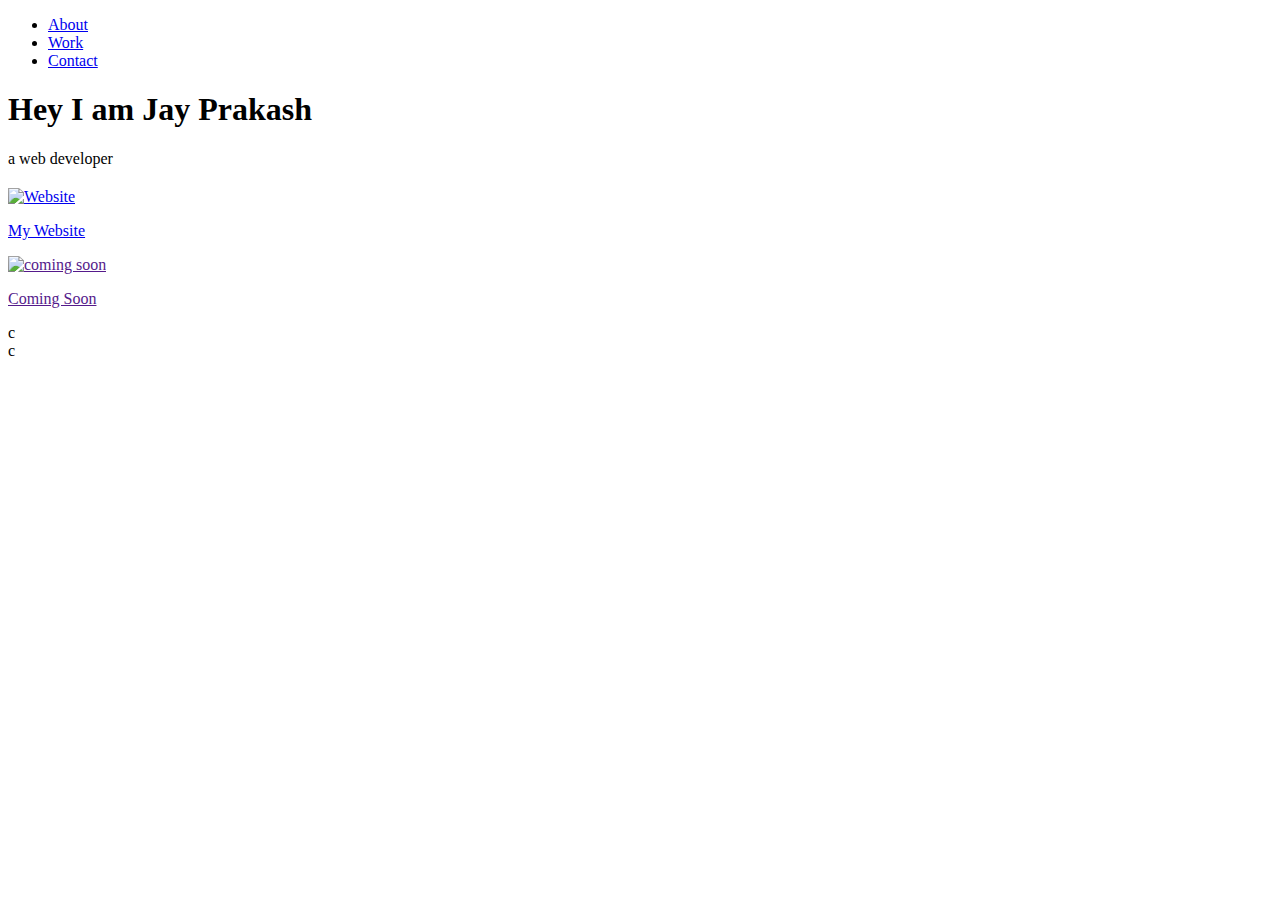
==== fcc-project-portfolio/index.html @ 840470c5 "25-11-2021" ====
<!DOCTYPE html>
<html lang="en">
<head>
    <meta charset="UTF-8">
    <meta http-equiv="X-UA-Compatible" content="IE=edge">
    <meta name="viewport" content="width=device-width, initial-scale=1.0">
    <link rel="stylesheet" href="css/style.css">
    <link rel="shortcut icon" href="favicon.png" type="image/x-icon">
    <link rel="apple-touch-icon" href="favicon.png">
    <title>Jay Prakash | Portfolio</title>
</head>
<body>
    <nav id="navbar">
        <ul class="nav-list">
            <li>
                <a href="#welcome-section">About</a>
            </li>
            <li>
                <a href="#projects">Work</a>
            </li>
            <li>
                <a href="#contact">Contact</a>
            </li>
        </ul>
    </nav>
    <section id="welcome-section">
        <h1>Hey I am Jay Prakash</h1>
        <p>a web developer</p>
    </section>
    <section id="projects">
        <h2></h2>
        <div class="project-tile">
            <a href="https://jaysingh9518.github.io/">
                <img src="https://drive.google.com/file/d/11zjU4JUjsTBZJ648K1WMdARrREolGznh/view?usp=sharing" alt="Website">
                <p>My Website</p>
            </a>
        </div>
        <div class="project-tile">
            <a href="">
                <img src="https://media.istockphoto.com/vectors/geometric-banner-megaphone-with-coming-soon-bubble-loudspeaker-modern-vector-id1181378326?k=20&m=1181378326&s=612x612&w=0&h=FUstjwTm6ZOYSHkusiHSsPHUV7kSGDnmRF18QDy-AO8=" alt="coming soon">
                <p>Coming Soon</p>
            </a>
        </div>
        <div class="project-tile">c</div>
        <div class="project-tile">c</div>
    </section>
    <section id="contact">
        <h2></h2>

    </section>
</body>
</html>
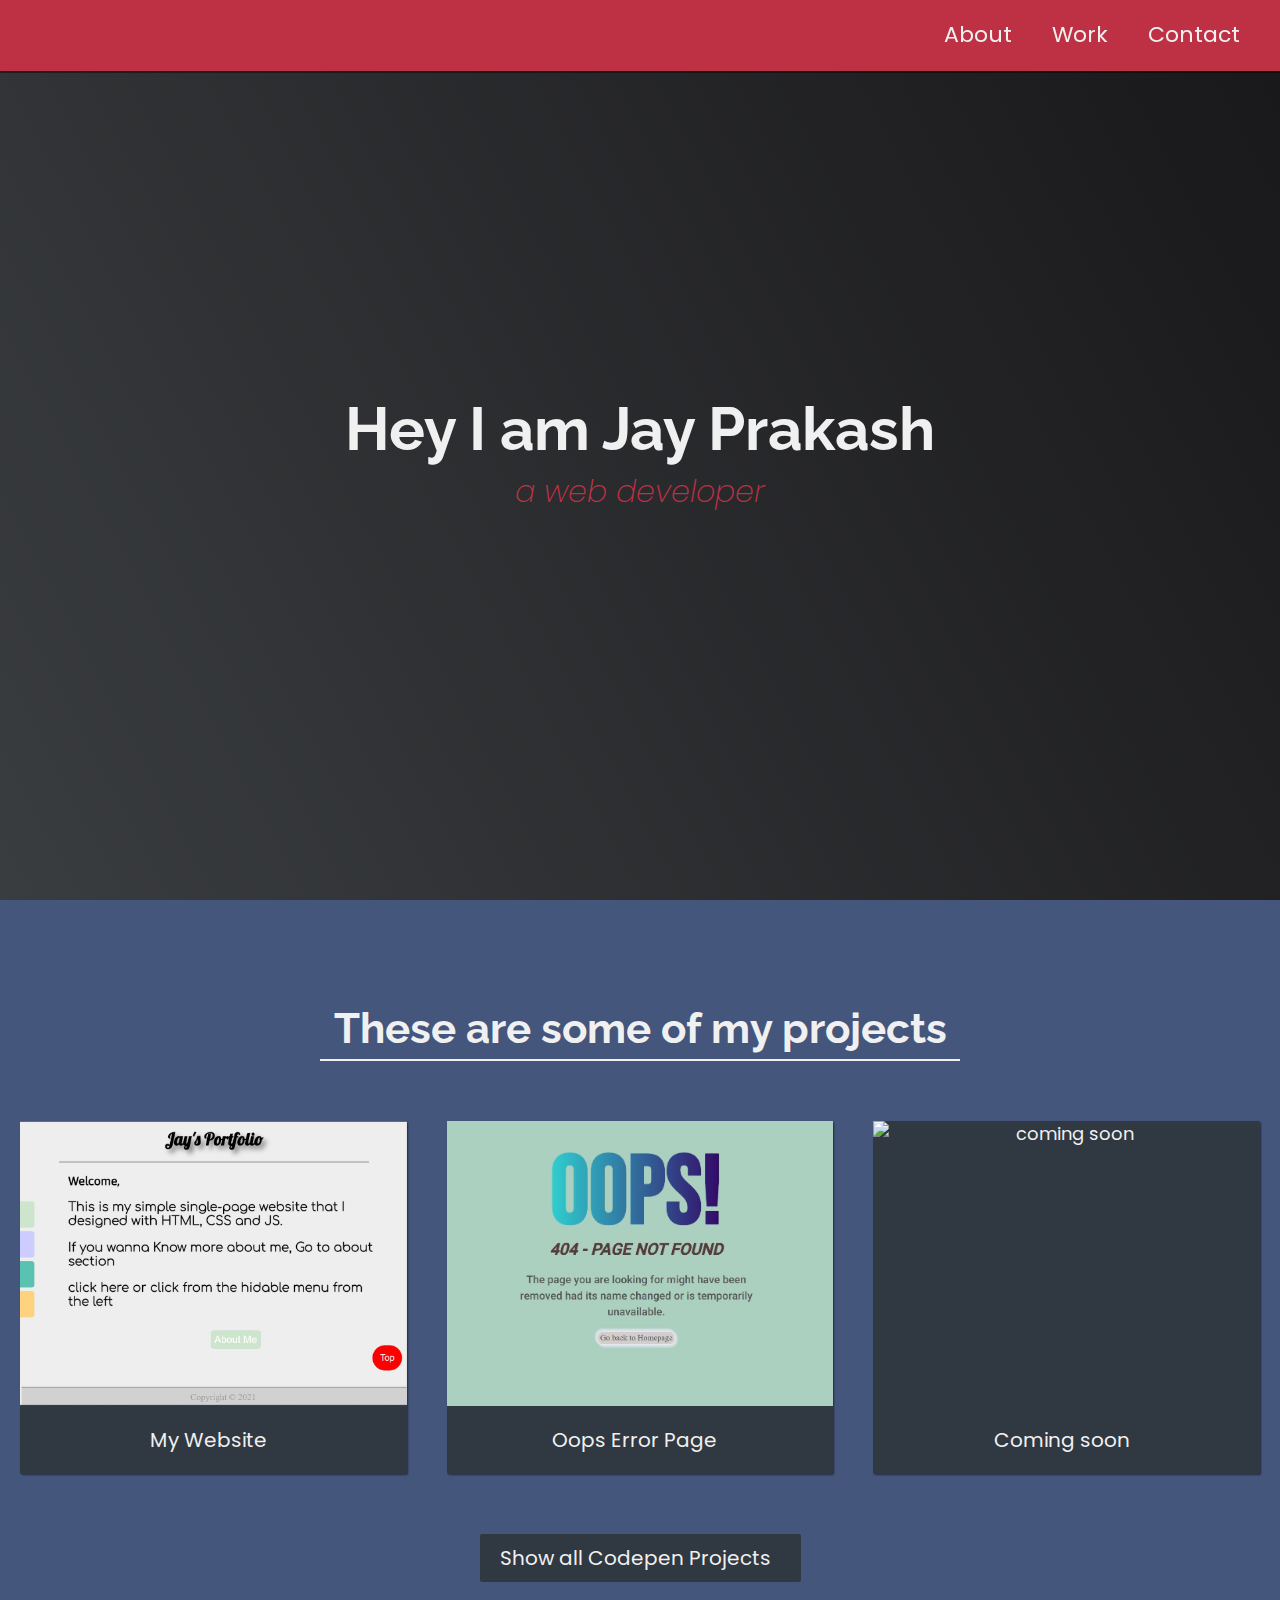
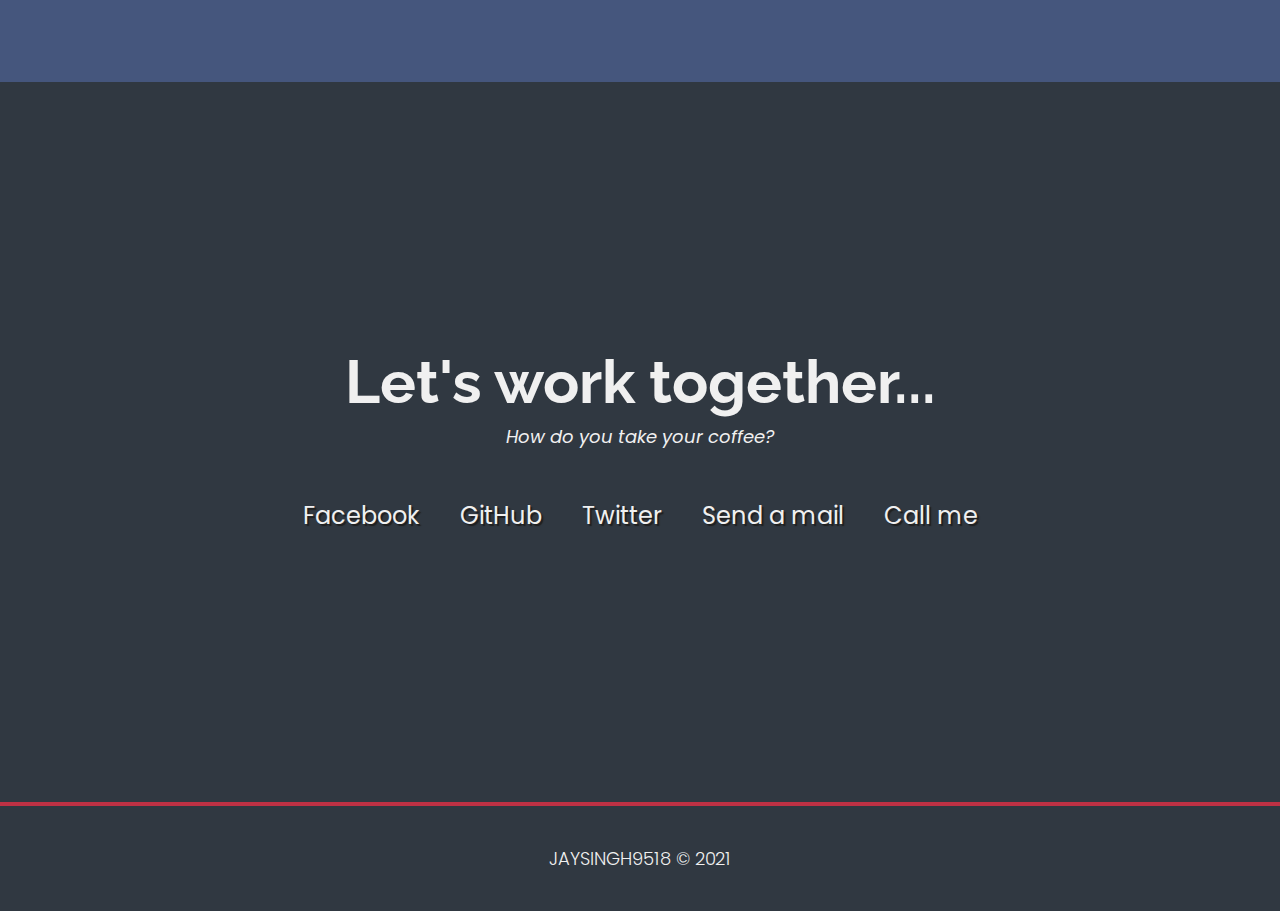
==== commit 1fa091e0: "25-11-2021_2nd" ====
--- a/fcc-project-portfolio/index.html
+++ b/fcc-project-portfolio/index.html
@@ -7,46 +7,96 @@
     <link rel="stylesheet" href="css/style.css">
     <link rel="shortcut icon" href="favicon.png" type="image/x-icon">
     <link rel="apple-touch-icon" href="favicon.png">
+    <link rel="stylesheet" href="https://use.fontawesome.com/releases/v5.8.2/css/all.css" integrity="sha384-oS3vJWv+0UjzBfQzYUhtDYW+Pj2yciDJxpsK1OYPAYjqT085Qq/1cq5FLXAZQ7Ay" crossorigin="anonymous"/>
+    <link href="https://fonts.googleapis.com/css?family=Poppins:200i,300,400&display=swap" rel="stylesheet"/>
+    <link href="https://fonts.googleapis.com/css?family=Raleway:700&display=swap" rel="stylesheet"/>
     <title>Jay Prakash | Portfolio</title>
 </head>
 <body>
-    <nav id="navbar">
+    <nav id="navbar" class="nav">
         <ul class="nav-list">
-            <li>
-                <a href="#welcome-section">About</a>
-            </li>
-            <li>
-                <a href="#projects">Work</a>
-            </li>
-            <li>
-                <a href="#contact">Contact</a>
-            </li>
+          <li>
+            <a href="#welcome-section" >About</a>
+          </li>
+          <li>
+            <a href="#projects">Work</a>
+          </li>
+          <li>
+            <a href="#contact">Contact</a>
+          </li>
         </ul>
-    </nav>
-    <section id="welcome-section">
+      </nav>
+      <section id="welcome-section" class="welcome-section">
         <h1>Hey I am Jay Prakash</h1>
         <p>a web developer</p>
-    </section>
-    <section id="projects">
-        <h2></h2>
-        <div class="project-tile">
-            <a href="https://jaysingh9518.github.io/">
-                <img src="https://drive.google.com/file/d/11zjU4JUjsTBZJ648K1WMdARrREolGznh/view?usp=sharing" alt="Website">
-                <p>My Website</p>
-            </a>
+      </section>
+      <section id="projects" class="projects-section">
+        <h2 class="projects-section-header">These are some of my projects</h2>
+        <div class="projects-grid">
+          <a href="https://jaysingh9518.github.io/" target="_blank" class="project project-tile">
+            <img class="project-image" src="https://jaysingh9518.github.io/100daysofcode/fcc-project-portfolio/website.jpg" alt="Website">
+            <p class="project-title">
+              <span class="code">&lt;</span>
+              My Website
+              <span class="code">&#47;&gt;</span>
+            </p>
+          </a>
+          <a href="https://jaysingh9518.github.io/100daysofcode/oops-error/index.html" target="_blank" class="project project-tile">
+            <img class="project-image" src="https://jaysingh9518.github.io/100daysofcode/fcc-project-portfolio/oops-error.jpg" alt="Oops Error Page">
+            <p class="project-title">
+              <span class="code">&lt;</span>
+              Oops Error Page
+              <span class="code">&#47;&gt;</span>
+            </p>
+          </a>
+          <a href="#" target="_blank" class="project project-tile">
+            <img class="project-image" src="https://media.istockphoto.com/vectors/geometric-banner-megaphone-with-coming-soon-bubble-loudspeaker-modern-vector-id1181378326?k=20&m=1181378326&s=612x612&w=0&h=FUstjwTm6ZOYSHkusiHSsPHUV7kSGDnmRF18QDy-AO8=" alt="coming soon">
+            <p class="project-title">
+              <span class="code">&lt;</span>
+              Coming soon
+              <span class="code">&#47;&gt;</span>
+            </p>
+          </a>
         </div>
-        <div class="project-tile">
-            <a href="">
-                <img src="https://media.istockphoto.com/vectors/geometric-banner-megaphone-with-coming-soon-bubble-loudspeaker-modern-vector-id1181378326?k=20&m=1181378326&s=612x612&w=0&h=FUstjwTm6ZOYSHkusiHSsPHUV7kSGDnmRF18QDy-AO8=" alt="coming soon">
-                <p>Coming Soon</p>
-            </a>
+        <a href="https://codepen.io/jaysingh9518/" class="btn btn-show-all" target="_blank">Show all Codepen Projects<i class="fas fa-chevron-right"></i></a>
+      </section>
+      <section id="contact" class="contact-section">
+        <div class="contact-section-header">
+          <h2>Let's work together...</h2>
+          <p>How do you take your coffee?</p>
         </div>
-        <div class="project-tile">c</div>
-        <div class="project-tile">c</div>
-    </section>
-    <section id="contact">
-        <h2></h2>
-
-    </section>
+        <div class="contact-links">
+          <a
+            href="https://facebook.com/jaysingh9518"
+            target="_blank"
+            class="btn contact-details"
+            ><i class="fab fa-facebook-square"></i> Facebook</a
+          >
+          <a
+            id="profile-link"
+            href="https://github.com/jaysingh9518"
+            target="_blank"
+            class="btn contact-details"
+            ><i class="fab fa-github"></i> GitHub</a
+          >
+          <a
+            href="https://twitter.com/jaysingh9518"
+            target="_blank"
+            class="btn contact-details"
+            ><i class="fab fa-twitter"></i> Twitter</a
+          >
+          <a href="mailto:jaysingh9518@gmail.com" class="btn contact-details"
+            ><i class="fas fa-at"></i> Send a mail</a
+          >
+          <a href="tel:964-463-7585" class="btn contact-details"
+            ><i class="fas fa-mobile-alt"></i> Call me</a
+          >
+        </div>
+      </section>
+      <footer>
+        <p>
+          JAYSINGH9518 &copy; 2021
+        </p>
+      </footer>
 </body>
 </html>--- a/fcc-project-portfolio/css/style.css
+++ b/fcc-project-portfolio/css/style.css
@@ -0,0 +1,332 @@
+/* Custom properties/variables  */
+:root {
+    --main-white: #f0f0f0;
+    --main-red: #be3144;
+    --main-blue: #45567d;
+    --main-gray: #303841;
+  }
+  
+  /* Base reset */
+  * {
+    margin: 0;
+    padding: 0;
+  }
+  
+  /* box-sizing and font sizing */
+  *,
+  *::before,
+  *::after {
+    box-sizing: inherit;
+  }
+  
+  html {
+    box-sizing: border-box;
+  
+    /* Set font size for easy rem calculations
+     * default document font size = 16px, 1rem = 16px, 100% = 16px
+     * (100% / 16px) * 10 = 62.5%, 1rem = 10px, 62.5% = 10px
+    */
+    font-size: 62.5%;
+    scroll-behavior: smooth;
+  }
+  
+  /* A few media query to set some font sizes at different screen sizes.
+   * This helps automate a bit of responsiveness.
+   * The trick is to use the rem unit for size values, margin and padding.
+   * Because rem is relative to the document font size
+   * when we scale up or down the font size on the document
+   * it will affect all properties using rem units for the values.
+  */
+  
+  /* I am using the em unit for breakpoints
+   * The calculation is the following
+   * screen size divided by browser base font size
+   * As an example: a breakpoint at 980px
+   * 980px / 16px = 61.25em
+  */
+  
+  /* 1200px / 16px = 75em */
+  @media (max-width: 75em) {
+    html {
+      font-size: 60%;
+    }
+  }
+  
+  /* 980px / 16px = 61.25em */
+  @media (max-width: 61.25em) {
+    html {
+      font-size: 58%;
+    }
+  }
+  
+  /* 460px / 16px = 28.75em */
+  @media (max-width: 28.75em) {
+    html {
+      font-size: 55%;
+    }
+  }
+  
+  /* Base styles */
+  
+  body {
+    font-family: 'Poppins', sans-serif;
+    font-size: 1.8rem; /* 18px */
+    font-weight: 400;
+    line-height: 1.4;
+    color: var(--main-white);
+  }
+  
+  h1,
+  h2 {
+    font-family: 'Raleway', sans-serif;
+    font-weight: 700;
+    text-align: center;
+  }
+  
+  h1 {
+    font-size: 6rem;
+  }
+  
+  h2 {
+    font-size: 4.2rem;
+  }
+  
+  ul {
+    list-style: none;
+  }
+  
+  a {
+    text-decoration: none;
+    color: var(--main-white);
+  }
+  
+  img {
+    display: block;
+    width: 100%;
+  }
+  
+  /* nav */
+  
+  .nav {
+    display: flex;
+    justify-content: flex-end;
+    position: fixed;
+    top: 0;
+    left: 0;
+    width: 100%;
+    background: var(--main-red);
+    box-shadow: 0 2px 0 rgba(0, 0, 0, 0.4);
+    z-index: 10;
+  }
+  
+  .nav-list {
+    display: flex;
+    margin-right: 2rem;
+  }
+  
+  @media (max-width: 28.75em) {
+    .nav {
+      justify-content: center;
+    }
+  
+    .nav-list {
+      margin: 0 1rem;
+    }
+  }
+  
+  .nav-list a {
+    display: block;
+    font-size: 2.2rem;
+    padding: 2rem;
+  }
+  
+  .nav-list a:hover {
+    background: var(--main-blue);
+  }
+  
+  /* Welcome section */
+  
+  .welcome-section {
+    display: flex;
+    flex-direction: column;
+    justify-content: center;
+    align-items: center;
+    width: 100%;
+    height: 100vh;
+    background-color: #000;
+    background-image: linear-gradient(62deg, #3a3d40 0%, #181719 100%);
+  }
+  
+  .welcome-section > p {
+    font-size: 3rem;
+    font-weight: 200;
+    font-style: italic;
+    color: var(--main-red);
+  }
+  
+  /* Projects section */
+  
+  .projects-section {
+    text-align: center;
+    padding: 10rem 2rem;
+    background: var(--main-blue);
+  }
+  
+  .projects-section-header {
+    max-width: 640px;
+    margin: 0 auto 6rem auto;
+    border-bottom: 0.2rem solid var(--main-white);
+  }
+  
+  @media (max-width: 28.75em) {
+    .projects-section-header {
+      font-size: 4rem;
+    }
+  }
+  
+  /* "Automagic" image grid using no media queries */
+  .projects-grid {
+    display: grid;
+    grid-template-columns: repeat(auto-fit, minmax(320px, 1fr));
+    grid-gap: 4rem;
+    width: 100%;
+    max-width: 1280px;
+    margin: 0 auto;
+    margin-bottom: 6rem;
+  }
+  
+  @media (max-width: 30.625em) {
+    .projects-section {
+      padding: 6rem 1rem;
+    }
+  
+    .projects-grid {
+      grid-template-columns: 1fr;
+    }
+  }
+  
+  .project {
+    background: var(--main-gray);
+    box-shadow: 1px 1px 2px rgba(0, 0, 0, 0.5);
+    border-radius: 2px;
+  }
+  
+  .code {
+    color: var(--main-gray);
+    transition: color 0.3s ease-out;
+  }
+  
+  .project:hover .code {
+    color: #ff7f50;
+  }
+  
+  .project-image {
+    height: calc(100% - 6.8rem);
+    width: 100%;
+    object-fit: cover;
+  }
+  
+  .project-title {
+    font-size: 2rem;
+    padding: 2rem 0.5rem;
+  }
+  
+  .btn {
+    display: inline-block;
+    padding: 1rem 2rem;
+    border-radius: 2px;
+  }
+  
+  .btn-show-all {
+    font-size: 2rem;
+    background: var(--main-gray);
+    transition: background 0.3s ease-out;
+  }
+  
+  .btn-show-all:hover {
+    background: var(--main-red);
+  }
+  
+  .btn-show-all:hover > i {
+    transform: translateX(2px);
+  }
+  
+  .btn-show-all > i {
+    margin-left: 10px;
+    transform: translateX(0);
+    transition: transform 0.3s ease-out;
+  }
+  
+  /* Contact section */
+  
+  .contact-section {
+    display: flex;
+    flex-direction: column;
+    justify-content: center;
+    align-items: center;
+    text-align: center;
+    width: 100%;
+    height: 80vh;
+    padding: 0 2rem;
+    background: var(--main-gray);
+  }
+  
+  .contact-section-header > h2 {
+    font-size: 6rem;
+  }
+  
+  @media (max-width: 28.75em) {
+    .contact-section-header > h2 {
+      font-size: 4rem;
+    }
+  }
+  
+  .contact-section-header > p {
+    font-style: italic;
+  }
+  
+  .contact-links {
+    display: flex;
+    justify-content: center;
+    width: 100%;
+    max-width: 980px;
+    margin-top: 4rem;
+    flex-wrap: wrap;
+  }
+  
+  .contact-details {
+    font-size: 2.4rem;
+    text-shadow: 2px 2px 1px #1f1f1f;
+    transition: transform 0.3s ease-out;
+  }
+  
+  .contact-details:hover {
+    transform: translateY(8px);
+  }
+  
+  /* Footer */
+  
+  footer {
+    font-weight: 300;
+    display: flex;
+    justify-content: space-evenly;
+    padding: 2rem;
+    background: var(--main-gray);
+    border-top: 4px solid var(--main-red);
+  }
+  
+  footer > p {
+    margin: 2rem;
+  }
+  
+  footer i {
+    vertical-align: middle;
+  }
+  
+  @media (max-width: 28.75em) {
+    footer {
+      flex-direction: column;
+      text-align: center;
+    }
+  }
+  